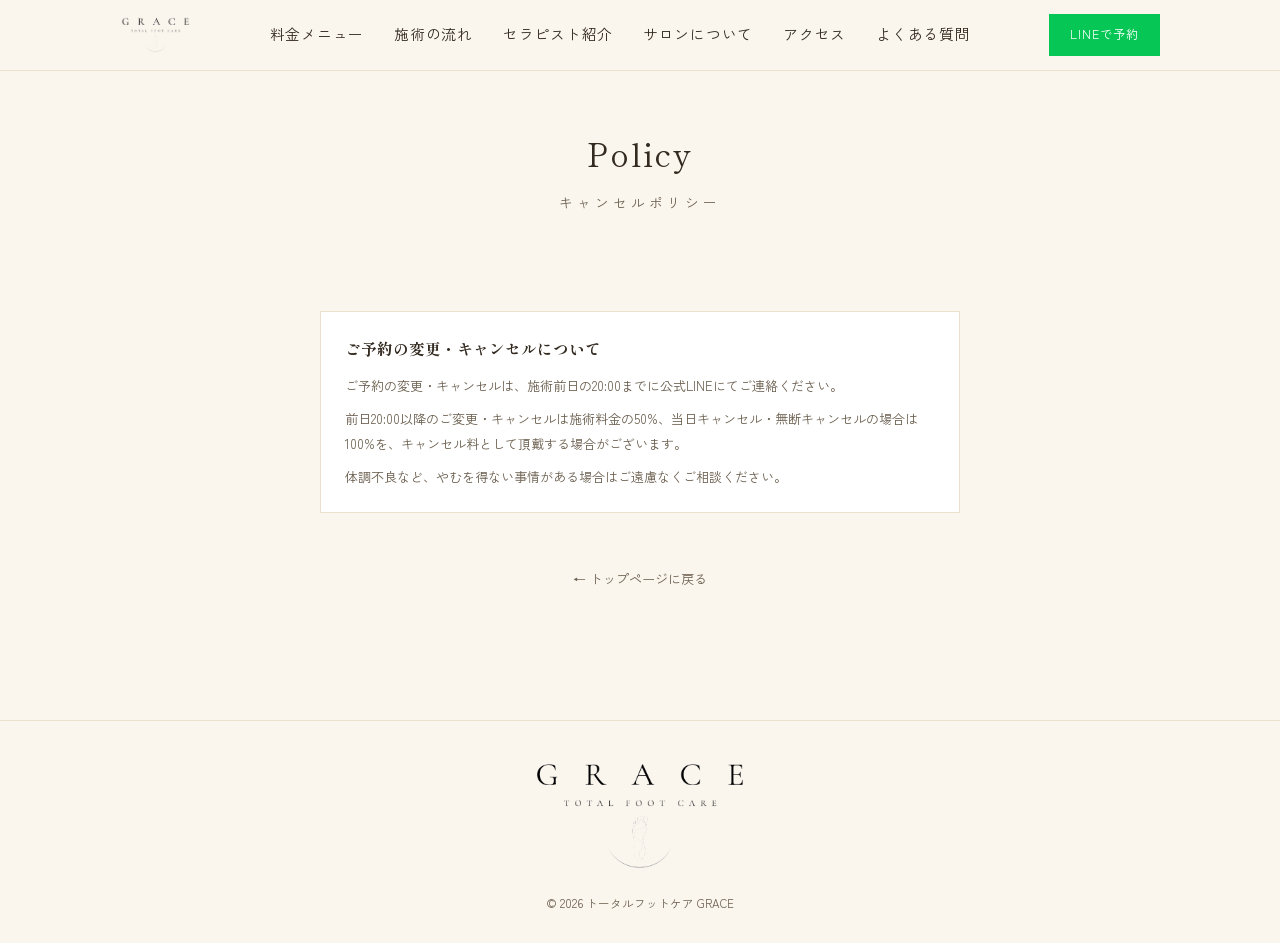
==== cancel-policy.html @ 04c5ee9a "Add files via upload" ====
<!DOCTYPE html>
<html lang="ja">
<head>
<meta charset="UTF-8">
<meta name="viewport" content="width=device-width, initial-scale=1.0">
<title>キャンセルポリシー｜トータルフットケア GRACE</title>
<meta name="description" content="トータルフットケア GRACEのご予約キャンセルポリシーについてのご案内です。">
<link rel="preconnect" href="https://fonts.googleapis.com">
<link rel="preconnect" href="https://fonts.gstatic.com" crossorigin>
<link href="https://fonts.googleapis.com/css2?family=Shippori+Mincho:wght@400;500;600;700&family=Zen+Kaku+Gothic+New:wght@300;400;500;700&display=swap" rel="stylesheet">
<link rel="stylesheet" href="style.css">
</head>
<body>

<nav class="nav" id="siteNav">
  <div class="nav-inner">
    <a class="nav-brand" href="index.html"><img src="logo.png" alt="トータルフットケア GRACE"></a>
    <button class="nav-toggle" id="navToggle" aria-label="メニューを開く" aria-expanded="false">
      <span></span><span></span><span></span>
    </button>
    <div class="nav-links" id="navLinks">
      <a href="index.html#menu">料金メニュー</a>
      <a href="index.html#flow">施術の流れ</a>
      <a href="therapist.html">セラピスト紹介</a>
      <a href="index.html#about">サロンについて</a>
      <a href="index.html#access">アクセス</a>
      <a href="index.html#faq">よくある質問</a>
      <a class="nav-cta-mobile btn btn-line" href="https://lin.ee/wuQMf0Z">LINEで予約する</a>
    </div>
    <a class="nav-cta btn btn-line" href="index.html#reserve" style="padding:8px 20px; font-size:0.78rem;">LINEで予約</a>
  </div>
</nav>

<section class="subpage-hero">
  <div class="wrap">
    <div class="en">Policy</div>
    <div class="jp">キャンセルポリシー</div>
  </div>
</section>

<section>
  <div class="wrap">
    <div class="subpage-body">
      <div class="policy-note" style="max-width:100%; margin-top:0;">
        <h4>ご予約の変更・キャンセルについて</h4>
        <p>ご予約の変更・キャンセルは、施術前日の20:00までに公式LINEにてご連絡ください。</p>
        <p>前日20:00以降のご変更・キャンセルは施術料金の50%、当日キャンセル・無断キャンセルの場合は100%を、キャンセル料として頂戴する場合がございます。</p>
        <p>体調不良など、やむを得ない事情がある場合はご遠慮なくご相談ください。</p>
      </div>
      <div style="text-align:center; margin-top:32px;">
        <a class="back-link" href="index.html">← トップページに戻る</a>
      </div>
    </div>
  </div>
</section>

<footer>
  <div class="wrap">
    <img class="footer-logo-img" src="logo.png" alt="トータルフットケア GRACE">
    <div class="footer-copy">&copy; 2026 トータルフットケア GRACE</div>
  </div>
</footer>

<script>
(function(){
  var nav = document.getElementById('siteNav');
  var toggle = document.getElementById('navToggle');
  var links = document.getElementById('navLinks');
  if(!nav || !toggle || !links) return;
  toggle.addEventListener('click', function(){
    var open = nav.classList.toggle('is-open');
    toggle.setAttribute('aria-expanded', open ? 'true' : 'false');
  });
  links.querySelectorAll('a').forEach(function(a){
    a.addEventListener('click', function(){
      nav.classList.remove('is-open');
      toggle.setAttribute('aria-expanded', 'false');
    });
  });
})();
</script>
</body>
</html>
---- style.css ----
:root{
    --cream:#FAF6EE;
    --paper:#FFFFFF;
    --ink:#332A20;
    --ink-soft:#6B5F4F;
    --gold:#A9825A;
    --gold-deep:#8B6A41;
    --line:#DCCFB4;
    --line-soft:#EAE1CD;
  }
  *{box-sizing:border-box;}
  html{scroll-behavior:smooth;}
  body{
    margin:0;
    background:var(--cream);
    color:var(--ink);
    font-family:"Zen Kaku Gothic New", "Hiragino Sans", sans-serif;
    font-weight:400;
    line-height:1.9;
    -webkit-font-smoothing:antialiased;
  }
  h1,h2,h3,.serif{
    font-family:"Shippori Mincho", serif;
    font-weight:600;
    letter-spacing:0.04em;
    margin:0;
  }
  a{color:inherit; text-decoration:none;}
  img{max-width:100%; display:block;}
  .wrap{
    max-width:1080px;
    margin:0 auto;
    padding:0 24px;
  }

  /* ---------- Nav ---------- */
  .nav{
    position:sticky;
    top:0;
    z-index:50;
    background:rgba(250,246,238,0.94);
    backdrop-filter:blur(6px);
    border-bottom:1px solid var(--line-soft);
  }
  .nav-inner{
    max-width:1080px;
    margin:0 auto;
    padding:14px 20px;
    display:flex;
    align-items:center;
    justify-content:space-between;
    position:relative;
  }
  .nav-brand{
    display:flex;
    align-items:center;
    flex-shrink:0;
  }
  .nav-brand img{
    height:34px;
    width:auto;
    display:block;
  }
  .nav-toggle{
    display:flex;
    flex-direction:column;
    justify-content:center;
    align-items:flex-end;
    gap:5px;
    width:30px;
    height:30px;
    background:none;
    border:none;
    padding:0;
    cursor:pointer;
  }
  .nav-toggle span{
    display:block;
    height:1px;
    background:var(--ink);
    transition:all .25s ease;
  }
  .nav-toggle span:nth-child(1){ width:22px; }
  .nav-toggle span:nth-child(2){ width:16px; }
  .nav-toggle span:nth-child(3){ width:22px; }
  .nav.is-open .nav-toggle span:nth-child(1){ transform:translateY(6px) rotate(45deg); width:22px; }
  .nav.is-open .nav-toggle span:nth-child(2){ opacity:0; }
  .nav.is-open .nav-toggle span:nth-child(3){ transform:translateY(-6px) rotate(-45deg); width:22px; }

  .nav-links{
    display:none;
    position:absolute;
    top:100%;
    left:0;
    right:0;
    background:var(--cream);
    border-bottom:1px solid var(--line-soft);
    flex-direction:column;
    padding:8px 20px 20px;
    gap:2px;
  }
  .nav.is-open .nav-links{ display:flex; }
  .nav-links a{
    padding:12px 2px;
    border-bottom:1px solid var(--line-soft);
    font-size:0.92rem;
    letter-spacing:0.05em;
    transition:color .2s ease;
  }
  .nav-links a:last-child{ border-bottom:none; }
  .nav-links a:hover{ color:var(--gold-deep); }
  .nav-links .nav-cta-mobile{
    margin-top:12px;
    text-align:center;
    border:none;
  }
  .nav-cta{
    display:none;
  }
  .nav-cta.btn{
    display:none;
  }

  /* ---------- Hero ---------- */
  .hero{
    position:relative;
  }
  .hero-slideshow{
    position:relative;
    width:100%;
    height:58vh;
    min-height:340px;
    max-height:560px;
    overflow:hidden;
    background:var(--paper);
  }
  .hero-slide{
    position:absolute;
    inset:0;
    width:100%;
    height:100%;
    object-fit:cover;
    object-position:center 30%;
    opacity:0;
    transition:opacity 1.4s ease;
  }
  .hero-slide.is-active{
    opacity:1;
  }
  .hero-fade{
    position:absolute;
    inset:0;
    background:
      radial-gradient(circle at 50% 42%, rgba(255,255,255,0.72) 0%, rgba(255,255,255,0.56) 30%, rgba(255,255,255,0.22) 55%, rgba(255,255,255,0.05) 75%),
      linear-gradient(180deg, rgba(255,255,255,0.08) 0%, rgba(255,255,255,0.05) 60%, var(--paper) 100%);
    pointer-events:none;
  }
  .hero-overlay-content{
    position:absolute;
    inset:0;
    display:flex;
    flex-direction:column;
    align-items:center;
    justify-content:center;
    text-align:center;
    padding:0 24px;
  }
  .hero-panel{
    background:var(--paper);
    text-align:center;
    padding:36px 24px 40px;
  }
  .hero-logo{
    width:200px;
    margin:0 auto 14px;
    filter:drop-shadow(0 1px 10px rgba(255,255,255,0.85)) drop-shadow(0 0 2px rgba(255,255,255,0.9));
  }
  .hero-tagline{
    font-family:"Shippori Mincho", serif;
    font-size:1.05rem;
    color:var(--ink-soft);
    letter-spacing:0.14em;
    text-shadow:0 1px 10px rgba(255,255,255,0.8), 0 0 3px rgba(255,255,255,0.9);
  }
  .hero-lede{
    max-width:520px;
    margin:20px auto 0;
    font-size:0.92rem;
    color:var(--ink-soft);
  }
  .hero-buttons{
    margin-top:28px;
    display:flex;
    gap:14px;
    justify-content:center;
    flex-wrap:wrap;
  }
  .btn{
    display:inline-block;
    padding:13px 30px;
    font-size:0.88rem;
    letter-spacing:0.08em;
    border:1px solid var(--ink);
    transition:background .2s ease, color .2s ease, border-color .2s ease;
  }
  .btn-primary{
    background:var(--gold);
    border-color:var(--gold);
    color:#fff;
  }
  .btn-primary:hover{ background:var(--gold-deep); border-color:var(--gold-deep); }
  .btn-line{
    background:#06C755;
    border-color:#06C755;
    color:#fff;
  }
  .btn-line:hover{ background:#05a746; border-color:#05a746; }
  .btn-outline{
    background:transparent;
    color:var(--ink);
  }
  .btn-outline:hover{ background:var(--ink); color:#fff; }

  /* ---------- Section shell ---------- */
  section{
    padding:64px 0;
  }
  .section-head{
    margin-bottom:36px;
  }
  .section-head .en{
    font-family:"Shippori Mincho", serif;
    font-size:2.1rem;
    letter-spacing:0.08em;
    color:var(--ink);
  }
  .section-head .jp{
    font-size:0.85rem;
    letter-spacing:0.3em;
    color:var(--ink-soft);
    margin-top:6px;
  }
  .section-divider{
    width:56px;
    height:2px;
    background:var(--gold);
    margin-top:16px;
  }

  /* ---------- Menu ---------- */
  .menu-groups{
    display:grid;
    grid-template-columns:1fr;
    gap:48px;
  }
  .menu-group-title{
    font-size:1rem;
    letter-spacing:0.16em;
    color:var(--gold-deep);
    margin-bottom:22px;
    display:flex;
    align-items:baseline;
    gap:10px;
  }
  .menu-group-title::after{
    content:"";
    flex:1;
    height:1px;
    background:var(--line);
  }
  .menu-item{
    padding:22px 0;
    border-bottom:1px solid var(--line-soft);
    display:grid;
    grid-template-columns:1fr;
    gap:8px;
  }
  .menu-item:first-child{ padding-top:0; }
  .menu-item.featured{
    background:linear-gradient(180deg, rgba(169,130,90,0.06), transparent);
    padding:24px 20px;
    border:1px solid var(--line);
    border-bottom:1px solid var(--line);
    margin-bottom:8px;
  }
  .menu-item-top{
    display:flex;
    justify-content:space-between;
    align-items:baseline;
    gap:16px;
    flex-wrap:wrap;
  }
  .menu-item-name{
    font-family:"Shippori Mincho", serif;
    font-size:1.15rem;
    font-weight:600;
  }
  .menu-item-time{
    font-size:0.78rem;
    color:var(--ink-soft);
    letter-spacing:0.03em;
  }
  .menu-item-desc{
    font-size:0.86rem;
    color:var(--ink-soft);
  }
  .menu-item-price-row{
    display:flex;
    justify-content:flex-end;
    align-items:baseline;
    gap:6px;
    margin-top:4px;
  }
  .menu-item-price{
    font-family:"Shippori Mincho", serif;
    font-size:1.5rem;
    color:var(--gold-deep);
  }
  .menu-item-price small{
    font-size:0.72rem;
    color:var(--ink-soft);
    font-family:"Zen Kaku Gothic New", sans-serif;
    margin-right:2px;
  }
  .menu-item-price-block{
    display:flex;
    flex-direction:column;
    align-items:flex-end;
    gap:2px;
    margin-top:4px;
  }
  .price-label{
    font-size:0.7rem;
    letter-spacing:0.08em;
    color:var(--gold-deep);
  }
  .price-was{
    font-size:0.76rem;
    color:var(--ink-soft);
  }
  .menu-item-sub{
    font-size:0.78rem;
    color:var(--ink-soft);
    text-align:right;
  }
  .badge{
    display:inline-block;
    width:fit-content;
    font-size:0.7rem;
    letter-spacing:0.06em;
    color:#fff;
    background:var(--gold-deep);
    border:none;
    border-radius:3px;
    padding:4px 10px;
    margin-bottom:10px;
  }
  .soon{
    padding:20px 20px;
    border:1px dashed var(--line);
    color:var(--ink-soft);
    font-size:0.85rem;
    display:flex;
    justify-content:space-between;
    align-items:baseline;
    gap:12px;
    flex-wrap:wrap;
  }
  .soon .name{
    font-family:"Shippori Mincho", serif;
    font-size:1.05rem;
    color:var(--ink);
  }
  .price-range-row{
    display:flex;
    justify-content:space-between;
    align-items:baseline;
    gap:14px;
    padding:10px 0;
    border-bottom:1px solid var(--line-soft);
    font-size:0.9rem;
  }
  .price-range-row:last-child{ border-bottom:none; }
  .price-range-row .label{ color:var(--ink-soft); }
  .price-range-row .val{
    font-family:"Shippori Mincho", serif;
    color:var(--gold-deep);
    font-size:1.1rem;
  }
  .price-range-row .val-block{
    display:flex;
    flex-direction:column;
    align-items:flex-end;
    gap:1px;
  }
  .price-range-row .price-label{ font-size:0.62rem; }
  .price-range-row .price-was{ font-size:0.68rem; }

  /* ---------- About strip ---------- */
  .about{
    background:var(--paper);
    border-top:1px solid var(--line-soft);
    border-bottom:1px solid var(--line-soft);
  }
  .about-grid{
    display:grid;
    grid-template-columns:1fr;
    gap:28px;
  }
  .about-item .num{
    font-family:"Shippori Mincho", serif;
    color:var(--gold);
    font-size:0.8rem;
    letter-spacing:0.1em;
    margin-bottom:8px;
  }
  .about-item h3{
    font-size:1.05rem;
    margin-bottom:8px;
  }
  .about-item p{
    font-size:0.85rem;
    color:var(--ink-soft);
    margin:0;
  }

  /* ---------- Intro offer ---------- */
  .offer-banner{
    max-width:640px;
    margin:0 auto;
    display:flex;
    flex-wrap:wrap;
    align-items:center;
    justify-content:center;
    gap:16px;
    text-align:left;
    background:linear-gradient(135deg, var(--gold) 0%, var(--gold-deep) 100%);
    color:#fff;
    border-radius:10px;
    padding:22px 28px;
    box-shadow:0 8px 24px rgba(139,106,65,0.25);
  }
  .offer-banner .offer-icon{
    width:44px;
    height:44px;
    flex-shrink:0;
    display:flex;
    align-items:center;
    justify-content:center;
    background:rgba(255,255,255,0.22);
    border-radius:50%;
  }
  .offer-banner .offer-icon svg{
    width:24px;
    height:24px;
    fill:#fff;
  }
  .offer-banner .offer-label{
    font-size:0.7rem;
    letter-spacing:0.14em;
    color:rgba(255,255,255,0.88);
  }
  .offer-banner .offer-text{
    font-family:"Shippori Mincho", serif;
    font-size:1.15rem;
    color:#fff;
    margin-top:4px;
  }

  /* ---------- Process (flow) ---------- */
  .process-grid{
    display:grid;
    grid-template-columns:1fr;
    gap:26px;
  }
  .process-item{
    text-align:left;
    padding-bottom:22px;
    border-bottom:1px solid var(--line-soft);
  }
  .process-item:last-child{ border-bottom:none; padding-bottom:0; }
  .process-item .num{
    font-family:"Shippori Mincho", serif;
    color:var(--gold);
    font-size:0.8rem;
    letter-spacing:0.1em;
    margin-bottom:8px;
  }
  .process-item h3{
    font-size:1.02rem;
    margin-bottom:6px;
  }
  .process-item p{
    font-size:0.85rem;
    color:var(--ink-soft);
    margin:0;
  }
  .process-note{
    margin-top:8px;
    font-size:0.78rem;
    color:var(--ink-soft);
    background:var(--cream);
    padding:14px 16px;
    border-left:2px solid var(--gold);
  }

  /* ---------- Therapist ---------- */
  .therapist-card{
    display:grid;
    grid-template-columns:1fr;
    gap:24px;
    align-items:center;
    max-width:720px;
    margin:0 auto;
  }
  .therapist-photo{
    width:100%;
    max-width:220px;
    aspect-ratio:1/1;
    margin:0 auto;
    object-fit:cover;
    border-radius:50%;
  }
  .therapist-info{
    text-align:center;
  }
  .therapist-role{
    font-size:0.78rem;
    letter-spacing:0.08em;
    color:var(--gold-deep);
    margin-bottom:6px;
  }
  .therapist-info h3{
    font-size:1.15rem;
    margin-bottom:12px;
  }
  .therapist-info p{
    font-size:0.88rem;
    color:var(--ink-soft);
    margin:0;
  }

  /* Therapist teaser (on top page) */
  .therapist-teaser{
    display:flex;
    flex-direction:column;
    align-items:center;
    gap:18px;
    text-align:center;
    max-width:480px;
    margin:0 auto;
  }
  .therapist-teaser-photo{
    width:120px;
    height:120px;
    object-fit:cover;
    border-radius:50%;
    flex-shrink:0;
  }
  .therapist-teaser-text p{
    font-size:0.88rem;
    color:var(--ink-soft);
    margin:4px 0 10px;
  }
  .link-more{
    display:inline-block;
    font-size:0.85rem;
    color:var(--gold-deep);
    border-bottom:1px solid var(--gold);
    padding-bottom:2px;
    transition:color .2s ease, border-color .2s ease;
  }
  .link-more:hover{ color:var(--ink); border-color:var(--ink); }

  /* ---------- Sub page ---------- */
  .subpage-hero{
    padding:52px 0 8px;
    text-align:center;
  }
  .subpage-hero .en{
    font-family:"Shippori Mincho", serif;
    font-size:2rem;
    letter-spacing:0.06em;
  }
  .subpage-hero .jp{
    font-size:0.85rem;
    letter-spacing:0.3em;
    color:var(--ink-soft);
    margin-top:6px;
  }
  .back-link{
    display:inline-block;
    margin:22px auto 0;
    font-size:0.82rem;
    color:var(--ink-soft);
  }
  .back-link:hover{ color:var(--gold-deep); }
  .subpage-body{
    max-width:640px;
    margin:0 auto;
    padding:24px 0 64px;
  }

  /* ---------- Voice ---------- */
  .voice-note{
    max-width:560px;
    margin:0 auto;
    text-align:center;
    padding:28px 24px;
    border:1px dashed var(--line);
  }
  .voice-note p{
    font-size:0.88rem;
    color:var(--ink-soft);
    margin:8px 0 0;
  }

  /* ---------- Cancel policy ---------- */
  .policy-note{
    max-width:960px;
    margin:28px auto 0;
    font-size:0.82rem;
    color:var(--ink-soft);
    background:var(--paper);
    border:1px solid var(--line-soft);
    padding:22px 24px;
  }
  .policy-note h4{
    font-family:"Shippori Mincho", serif;
    font-size:0.98rem;
    color:var(--ink);
    margin:0 0 10px;
  }
  .policy-note p{ margin:0 0 8px; }
  .policy-note p:last-child{ margin-bottom:0; }

  /* ---------- Access ---------- */
  .access-card{
    background:var(--paper);
    border:1px solid var(--line-soft);
    padding:32px 28px;
  }
  .access-row{
    display:flex;
    gap:18px;
    padding:14px 0;
    border-bottom:1px solid var(--line-soft);
    font-size:0.9rem;
  }
  .access-row:last-child{ border-bottom:none; }
  .access-row .k{
    width:96px;
    flex-shrink:0;
    color:var(--ink-soft);
    letter-spacing:0.05em;
    font-size:0.8rem;
    padding-top:2px;
  }
  .access-row .v{ flex:1; }
  .note{
    margin-top:18px;
    font-size:0.78rem;
    color:var(--ink-soft);
    background:var(--cream);
    padding:14px 16px;
    border-left:2px solid var(--gold);
  }

  /* ---------- FAQ ---------- */
  .faq-list{
    max-width:720px;
  }
  .faq-item{
    padding:22px 0;
    border-bottom:1px solid var(--line-soft);
  }
  .faq-item:first-child{ padding-top:0; }
  .faq-item:last-child{ border-bottom:none; }
  .faq-q{
    display:flex;
    align-items:flex-start;
    gap:12px;
    font-family:"Shippori Mincho", serif;
    font-size:1.02rem;
    color:var(--ink);
  }
  .faq-q .mark{
    color:var(--gold-deep);
    font-family:"Shippori Mincho", serif;
    flex-shrink:0;
  }
  .faq-a{
    display:flex;
    align-items:flex-start;
    gap:12px;
    margin-top:12px;
    font-size:0.88rem;
    color:var(--ink-soft);
  }
  .faq-a .mark{
    color:var(--gold);
    flex-shrink:0;
  }

  /* ---------- Reserve ---------- */
  .reserve{
    text-align:center;
    background:linear-gradient(180deg, var(--paper), var(--cream));
  }
  .reserve p{
    max-width:480px;
    margin:14px auto 0;
    color:var(--ink-soft);
    font-size:0.9rem;
  }
  .reserve .hero-buttons{ margin-top:30px; }
  .sns-row{
    display:flex;
    justify-content:center;
    gap:20px;
    margin-top:34px;
  }
  .sns-link{
    display:flex;
    align-items:center;
    gap:8px;
    font-size:0.82rem;
    letter-spacing:0.04em;
    color:var(--ink-soft);
    border:1px solid var(--line);
    padding:9px 18px;
    transition:border-color .2s ease, color .2s ease;
  }
  .sns-link:hover{ border-color:var(--gold); color:var(--gold-deep); }
  .sns-link svg{ width:16px; height:16px; fill:currentColor; }

  /* ---------- Footer ---------- */
  footer{
    padding:36px 0 28px;
    text-align:center;
    border-top:1px solid var(--line-soft);
  }
  .footer-logo-img{
    width:220px;
    height:auto;
    margin:0 auto;
  }
  .footer-copy{
    margin-top:18px;
    font-size:0.72rem;
    color:var(--ink-soft);
  }

  /* ---------- Tablet ---------- */
  @media (min-width:700px){
    .nav-toggle{ display:none; }
    .nav-brand img{ height:38px; }
    .nav-links{
      display:flex;
      position:static;
      flex-direction:row;
      background:none;
      border-bottom:none;
      padding:0;
      gap:26px;
      font-size:0.88rem;
    }
    .nav-links a{
      padding:6px 2px;
      border-bottom:1px solid transparent;
    }
    .nav-links a:hover{ border-color:var(--gold); }
    .nav-links .nav-cta-mobile{ display:none; }
    .hero-slideshow{ height:62vh; }
    .hero-panel{ padding:44px 24px 48px; }
    .hero-logo{ width:230px; }
    .about-grid{ grid-template-columns:repeat(3,1fr); }
    .process-grid{ grid-template-columns:repeat(4,1fr); gap:20px; }
    .process-item{ border-bottom:none; padding-bottom:0; }
    .therapist-card{ max-width:520px; }
    .menu-item{ grid-template-columns:1fr; }
  }

  /* ---------- Desktop ---------- */
  @media (min-width:960px){
    .nav-cta.btn{ display:inline-block; }
    .hero-slideshow{ height:68vh; max-height:620px; }
    .hero-panel{ padding:36px 24px 56px; }
    .hero-logo{ width:260px; }
    .section-head .en{ font-size:2.5rem; }
    .menu-groups{ grid-template-columns:1fr 1fr; gap:64px; }
    .access-layout{
      display:grid;
      grid-template-columns:1fr 1fr;
      gap:40px;
      align-items:start;
    }
  }
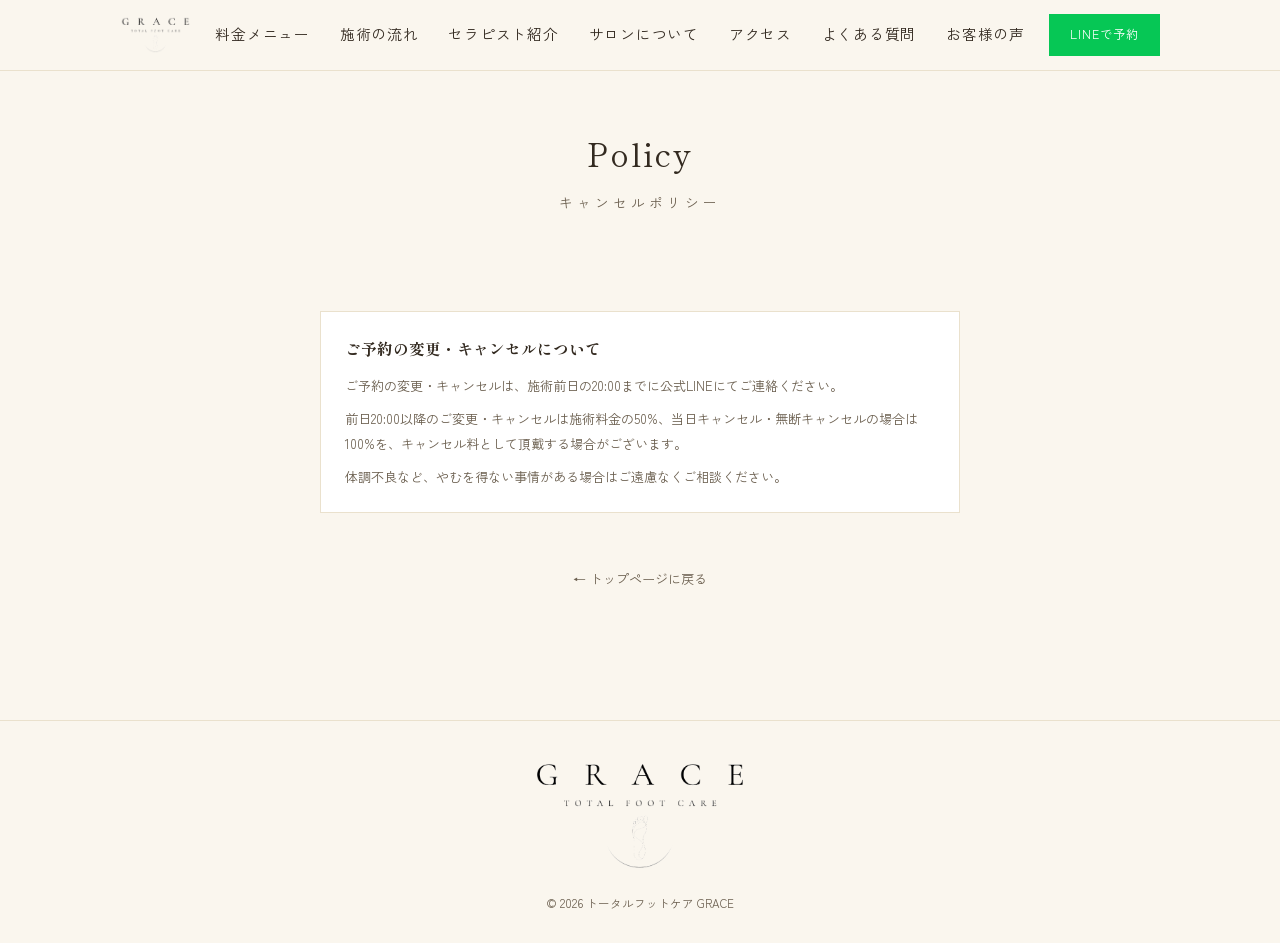
==== commit a4d89db5: "Add files via upload" ====
--- a/cancel-policy.html
+++ b/cancel-policy.html
@@ -25,6 +25,7 @@
       <a href="index.html#about">サロンについて</a>
       <a href="index.html#access">アクセス</a>
       <a href="index.html#faq">よくある質問</a>
+      <a href="voice.html">お客様の声</a>
       <a class="nav-cta-mobile btn btn-line" href="https://lin.ee/wuQMf0Z">LINEで予約する</a>
     </div>
     <a class="nav-cta btn btn-line" href="index.html#reserve" style="padding:8px 20px; font-size:0.78rem;">LINEで予約</a>
--- a/style.css
+++ b/style.css
@@ -515,11 +515,11 @@
   }
   .therapist-photo{
     width:100%;
-    max-width:220px;
-    aspect-ratio:1/1;
+    max-width:260px;
+    aspect-ratio:3/4;
     margin:0 auto;
     object-fit:cover;
-    border-radius:50%;
+    border-radius:8px;
   }
   .therapist-info{
     text-align:center;
@@ -551,10 +551,10 @@
     margin:0 auto;
   }
   .therapist-teaser-photo{
-    width:120px;
-    height:120px;
+    width:96px;
+    height:128px;
     object-fit:cover;
-    border-radius:50%;
+    border-radius:8px;
     flex-shrink:0;
   }
   .therapist-teaser-text p{
